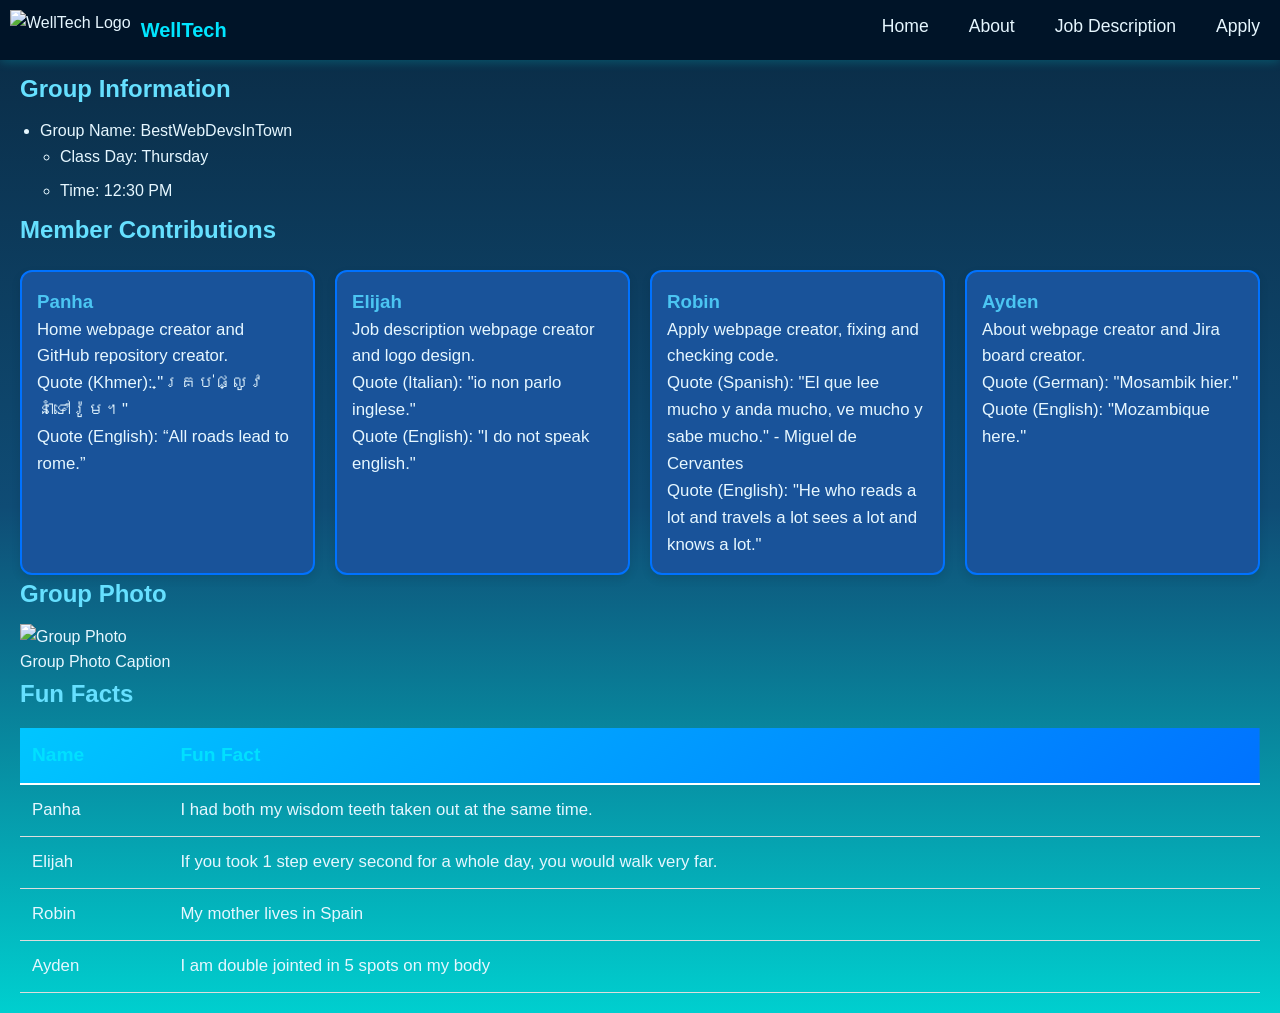
==== about.html @ 323dba4f "Adjusted home page and fixed spelling errors" ====
<!DOCTYPE html>

<!-- 
     Date: 19/04/2026
     Added by: Ayden Rao
     Description:
     changed the entire code to have the requiremnts for the assesment.
    
      -->

<html lang="en">
<head>
    <meta charset="UTF-8">
    <title>Group Info</title>

    <!-- Link to CSS -->
    <link rel="stylesheet" href="AP.css">
    <link rel="icon" type="image/icon" href="webbing teching transparent logo.png">

</head>

<body>

   <nav class="navbar">
    <div class="nav-container">
        <div class="logo">
    <img src="ImagesAP/WellTech_Logo.png" alt="WellTech Logo">
    <span>WellTech</span>
    </div>

        <!-- Navigation links -->
        <ul class="nav-links">
            <li><a href="index.html">Home</a></li>
            <li><a href="about.html">About</a></li>
            <li><a href="jobs.html">Job Description</a></li>
            <li><a href="apply.html">Apply</a></li>
        </ul>
    </div>
</nav>


        
        <!-- Group Info -->
<section>
    <h2>Group Information</h2>

    <ul>
        <li>
            Group Name: BestWebDevsInTown
            <ul>
                <li>Class Day: Thursday</li>
                <li>Time: 12:30 PM</li>
            </ul>
        </li>
    </ul>
</section>

        <!-- Contributions -->

   <section>
    <h2>Member Contributions</h2>

    <div class="team-container">

        <div class="card">
            <h3>Panha</h3>
            <p>Home webpage creator and GitHub repository creator.</p>
            <p>Quote (Khmer): "គ្រប់ផ្លូវនាំទៅរ៉ូម។"</p>
            <p>Quote (English): “All roads lead to rome.”</p>
        </div>

        <div class="card">
            <h3>Elijah</h3>
            <p>Job description webpage creator and logo design.</p>
            <p>Quote (Italian): "io non parlo inglese."</p>
            <p>Quote (English): "I do not speak english."</p>
        </div>

        <div class="card">
            <h3>Robin</h3>
            <p>Apply webpage creator, fixing and checking code.</p>
            <p>Quote (Spanish): "El que lee mucho y anda mucho, ve mucho y sabe mucho." - Miguel de Cervantes</p>
            <p>Quote (English): "He who reads a lot and travels a lot sees a lot and knows a lot."</p>
        </div>

        <div class="card">
            <h3>Ayden</h3>
            <p>About webpage creator and Jira board creator.</p>
            <p>Quote (German): "Mosambik hier."</p>
            <p>Quote (English): "Mozambique here."</p>
        </div>

    </div>
</section>
    

        <!-- Group Photo -->
        <section>
            <h2>Group Photo</h2>
            <figure>
                <img src="group-photo.jpg" alt="Group Photo" width="300">
                <figcaption>Group Photo Caption</figcaption>
            </figure>
        </section>

  <!-- Fun Facts -->
<section>
    <h2>Fun Facts</h2>

    <table class="fun-facts">
        <thead>
            <tr>
                <th>Name</th>
                <th>Fun Fact</th>
            </tr>
        </thead>

        <tbody>
            <tr>
                <td>Panha</td>
                <td>I had both my wisdom teeth taken out at the same time.</td>
            </tr>

            <tr>
                <td>Elijah</td>
                <td>If you took 1 step every second for a whole day, you would walk very far.</td>
            </tr>

            <tr>
                <td>Robin</td>
                <td>My mother lives in Spain</td>
            </tr>

            <tr>
                <td>Ayden</td>
                <td>I am double jointed in 5 spots on my body</td>
            </tr>
        </tbody>
    </table>
</section>
    

</body>
</html>
---- AP.css ----
/* 16/04/2026 */
/* Applies a global reset to remove default spacing */
* {
    margin: 0px;
    padding: 0;
    box-sizing: border-box;
}

main {
    margin-top: 10px; /* push content down */
}
/* Styles the overall page background and default text */
body {
    font-family: Arial, Helvetica, sans-serif;

    /* Ocean blue gradient background */
    background: linear-gradient(to bottom, #0a2a43, #0f4c75, #00cfcf);

    color: #e6f7ff; /* light cyan text for readability */
    line-height: 1.6;
    padding: 20px;
}

/* Main heading styling */
h1 {
    text-align: center; /* centres the heading */
    font-size: 2.5em;
    margin-bottom: 20px;

    color: #00e0ff; /* bright cyan */
}

/* Subheadings (section titles) */
h2 {
    margin-bottom: 10px;
    color: #66e0ff; /* softer cyan */
}

/* Section container styling */
.section {
    background-color: rgba(0, 0, 50, 0.6); /* semi-transparent dark blue */
    padding: 15px;
    margin-bottom: 20px;
    border-radius: 10px;

    /* subtle glow effect */
    box-shadow: 0 0 10px rgba(0, 255, 255, 0.2);
}

/* Paragraph text */
p {
    font-size: 1.05em;
}

/* List styling */
ul {
    padding-left: 20px;
}

ol {
    padding-left: 20px;
}

li {
    margin-bottom: 8px;
}

/* Container for image links */
.links {
    display: flex; /* aligns images side-by-side */
    gap: 20px; /* spacing between images */
    margin-top: 10px;
}

/* /* Image styling
.links img {
    width: 150px;
    height: auto;

    border-radius: 10px;
    border: 2px solid #00e0ff;

    transition: transform 0.3s ease, box-shadow 0.3s ease;
} */

/* Hover effect for images */
.links img:hover {
    transform: scale(1.1); /* slightly enlarges image */
    box-shadow: 0 0 15px #00ffff;
} 

body {
    padding-top: 70px; /* pushes content down below navbar */
}

/* Navigation bar fixed at the very top */
.navbar {
    background: rgba(0, 20, 40, 0.95); /* dark ocean blue */
    padding: 10px 10px;

    position: fixed;  
    top: 0;
    left: 0;
    width: 100%;      /* makes it span full width */

    z-index: 1000;    /* keeps it above everything */

    box-shadow: 0 2px 10px rgba(0, 255, 255, 0.2);
}

/* Container to align items */
.nav-container {
    display: flex;
    justify-content: space-between; /* logo left, links right */
    align-items: center;
}


/* Navigation links list */
.nav-links {
    list-style: none;
    display: flex;
    gap: 20px;
}

/* Individual links */
.nav-links a {
    text-decoration: none;
    color: #e6f7ff;
    font-size: 1.1em;
    padding: 5px 10px;
    border-radius: 5px;

    transition: background 0.3s, colour 0.3s;
}

/* Hover effect */
.nav-links a:hover {
    background-color: #00e0ff;
    color: #002b40;
}

/*
   Date: 19/04/2026
   Added: Logo inside navbar*/

/* Logo container */
.logo {
    display: flex;
    align-items: center;
    gap: 10px;
}

/* Logo image */
.logo img {
    height: 40px;   /* adjust size if needed */
    width: auto;
}

/* Logo text */
.logo span {
    color: #00e5ff;
    font-size: 20px;
    font-weight: bold;
}

/* Container for all cards */
.team-container {
    display: grid;
    grid-template-columns: repeat(auto-fit, minmax(250px, 1fr));
    gap: 20px;
    margin-top: 20px;
}

/* Individual card */
.card {
    background: #19539a;
    border: 2px solid #0072ff;
    border-radius: 12px;
    padding: 15px;
    box-shadow: 0 4px 10px rgba(0,0,0,0.1);
    transition: transform 0.2s ease;
}

/* Hover effect */
.card:hover {
    transform: translateY(-5px);
}

/* Name header */
.card h3 {
    margin-top: 0;
    color: #4bc5f2;
}

/* Fun Facts Table */
.fun-facts {
    width: 100%;
    border-collapse: collapse;
    margin-top: 15px;
    font-family: Arial, sans-serif;
}

/* Header */
.fun-facts thead {
    background: linear-gradient(135deg, #00c6ff, #0072ff);
    color: white;
}

.fun-facts th {
    padding: 12px;
    text-align: left;
}

/* Body cells */
.fun-facts td {
    padding: 12px;
    border-bottom: 1px solid #ddd;
}

/* Row hover effect */
.fun-facts tbody tr:hover {
    background-color: #0c4e88;
}
legend {
  border: 2px solid #2a7db8;
  padding: 5px 12px;
  border-radius: 6px;
  background-color: rgba(27, 25, 42, 0.9);
  font-weight: bold;
}

fieldset {
  background-color: rgba(0, 0, 50, 0.6); /* semi-transparent dark blue */
    padding: 15px;
    margin-bottom: 20px;
    border-radius: 10px;

    /* subtle glow effect */
    box-shadow: 0 0 10px rgba(0, 255, 255, 0.2);
  transition: transform 0.2s ease;
}

.subfield {
    border: none;
    border-left: 3px solid #2a7db8;
    background: none;
    box-shadow: none;
    padding: 5px 0 5px 10px;
    margin-bottom: auto;
    transition: none;
}

.subfield:hover {
    transform: none;
}

.sublegend {
    border: none !important;
    background: none !important;
    font-weight: normal;
    font-size: 0.95em;
    color: #99e5ff;
    padding: 0;
}
fieldset:hover{
  transform: scale(1.02);
}

.application-form {
    display:flex;
    flex-direction: column;
    justify-content: center;
    gap: 15px;
    max-width: 900px;
    margin: auto;
    
}
/*The following were made and inspired by this blog: https://tobiasahlin.com/blog/css-trick-animating-link-underlines/ */
.H1exp {
  position: relative;
  text-decoration: none;
}


.H1exp::before {
  content: "";
  position: absolute;
  display: block;
  width: 100%;
  height: 2px;
  bottom: 0;
  left: 0;
  background-color: #fff;
  transform: scaleX(0);
  transition: transform 0.3s ease;
}

.H1exp:hover::before {
  transform: scaleX(1);
}

.metrics-table {
    text-align: left;
    min-height: 130px;
    background-color: rgba(0, 0, 50, 0.6);
    margin-top: 20px;
    margin-bottom: 20px;
    padding: 18px;
    border-radius: 10px;
    box-shadow: 0 0 10px rgba(0, 255, 255, 0.2);

}

th {
    color: #00e0ff;
    font-size: 1.2em;
    border-bottom: 2px solid #ffffff;
}

td {
    color: #e6f7ff;
    font-size: 1.05em;
    
}
.footer {

    display: flex;
    margin-top: 30px;
    width: 100%;
    padding: 20px;
    background-color: rgba(0, 20, 40, 0.95); /* dark ocean blue */
    color: #e6f7ff;
    letter-spacing: 1px;
    
}

.footer a {
    color: #00e0ff;
    text-decoration: none;

}

.footer a:hover {
    text-decoration: underline;
}
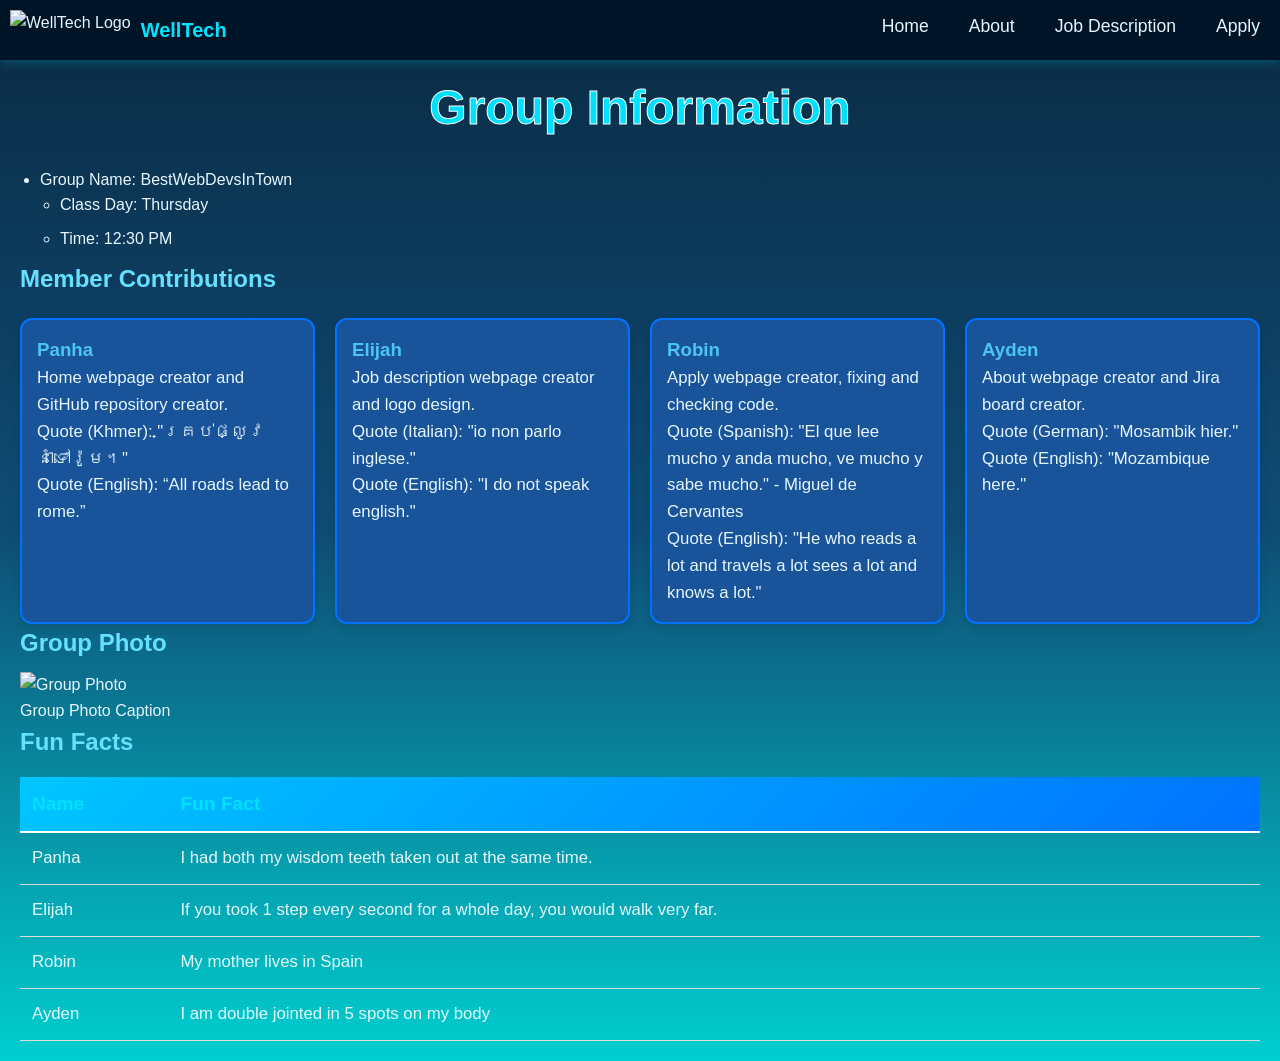
==== commit 45a9da32: "Changed searchbar and added hover animations" ====
--- a/about.html
+++ b/about.html
@@ -42,7 +42,7 @@
         
         <!-- Group Info -->
 <section>
-    <h2>Group Information</h2>
+    <h1 class="H1exp">Group Information</h1>
 
     <ul>
         <li>
--- a/AP.css
+++ b/AP.css
@@ -324,15 +324,14 @@
     
 }
 .footer {
-
-    display: flex;
+    margin-top: 150px;
     margin-top: 30px;
     width: 100%;
-    padding: 20px;
+    padding: 30px;
     background-color: rgba(0, 20, 40, 0.95); /* dark ocean blue */
     color: #e6f7ff;
     letter-spacing: 1px;
-    
+    text-align: center;
 }
 
 .footer a {
@@ -345,3 +344,36 @@
     text-decoration: underline;
 }
 
+.searchbar {
+    display: flex;
+    justify-content: right;
+    margin-top: 10px;
+    margin-bottom: 10px;
+}
+
+.searchbar input[type="search"] {
+    padding: 8px;
+    border: px solid #00e0ff;
+    border-radius: 5px 0 0 5px;
+    width: 200px;
+}
+
+.searchbar button {
+    padding: 8px 12px;
+    border: none;
+    background-color: #00e0ff;
+    color: #002b40;
+    border-radius: 0 5px 5px 0;
+    cursor: pointer;
+}
+
+.searchbar button:hover {
+    background-color: #00c6ff;
+}
+
+h1.H1exp {
+    text-align: center;
+    font-size: 3em;
+    color: #00e0ff;
+    -webkit-text-stroke: #ffffff 1px;
+}
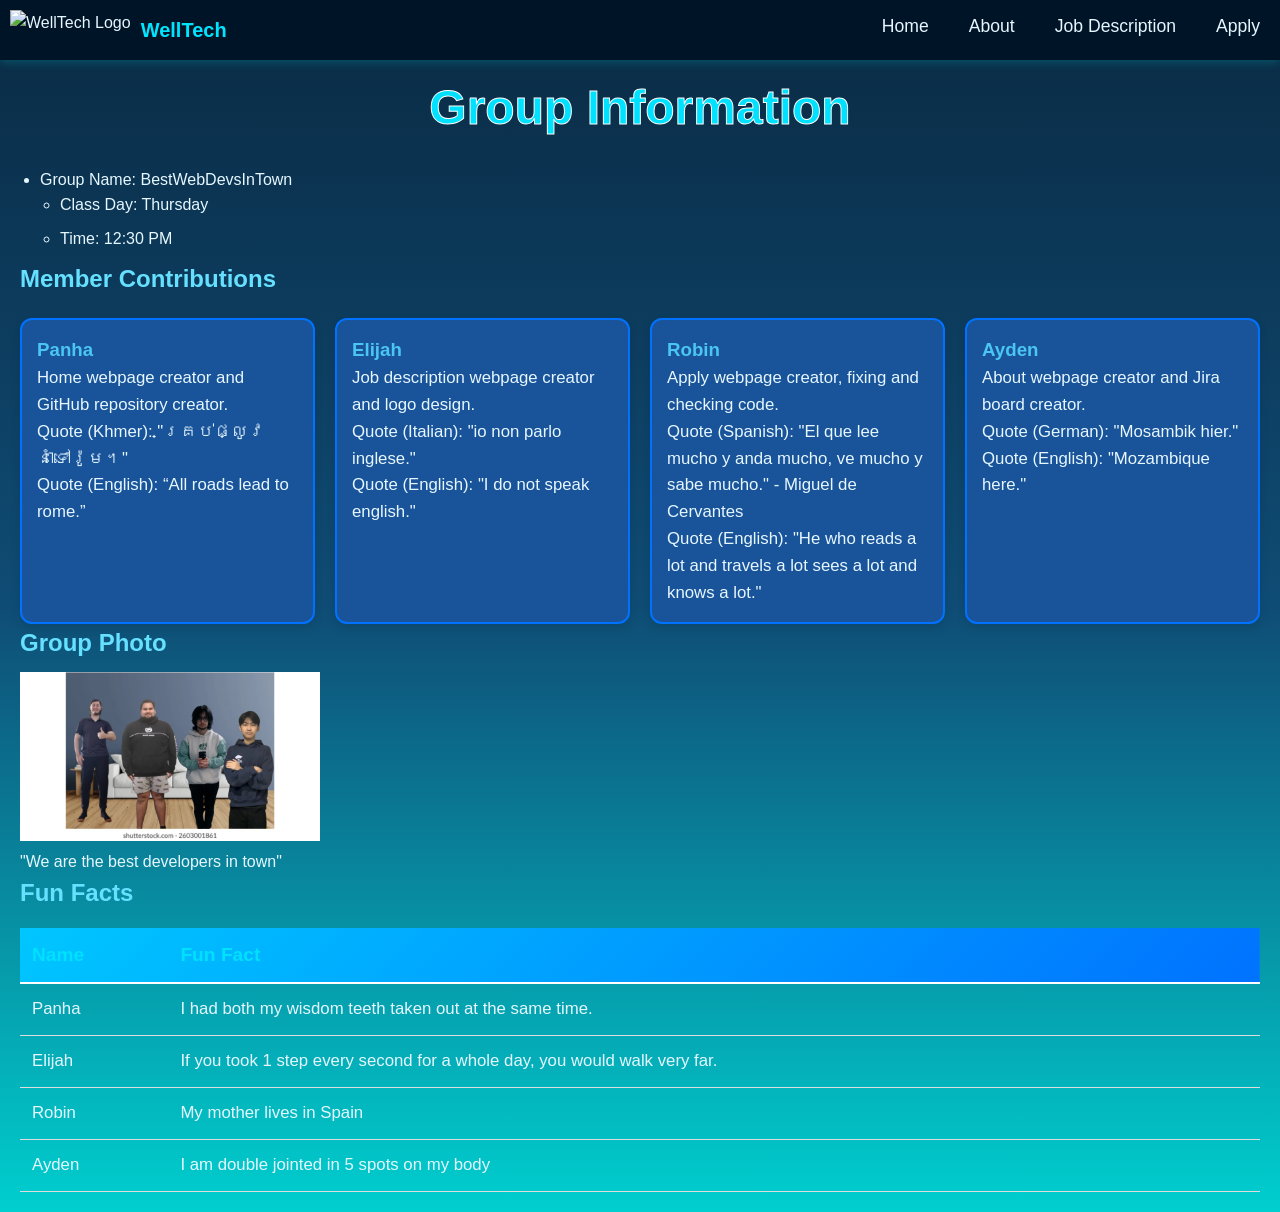
==== commit 942ea8bf: "added the group photo to the html Updated the entire structure and content of the about.html file to" ====
--- a/about.html
+++ b/about.html
@@ -98,8 +98,8 @@
         <section>
             <h2>Group Photo</h2>
             <figure>
-                <img src="group-photo.jpg" alt="Group Photo" width="300">
-                <figcaption>Group Photo Caption</figcaption>
+                <img src="ImagesAP/group_photo.png" alt="Group Photo" width="300">
+                <figcaption>"We are the best developers in town"</figcaption>
             </figure>
         </section>
 
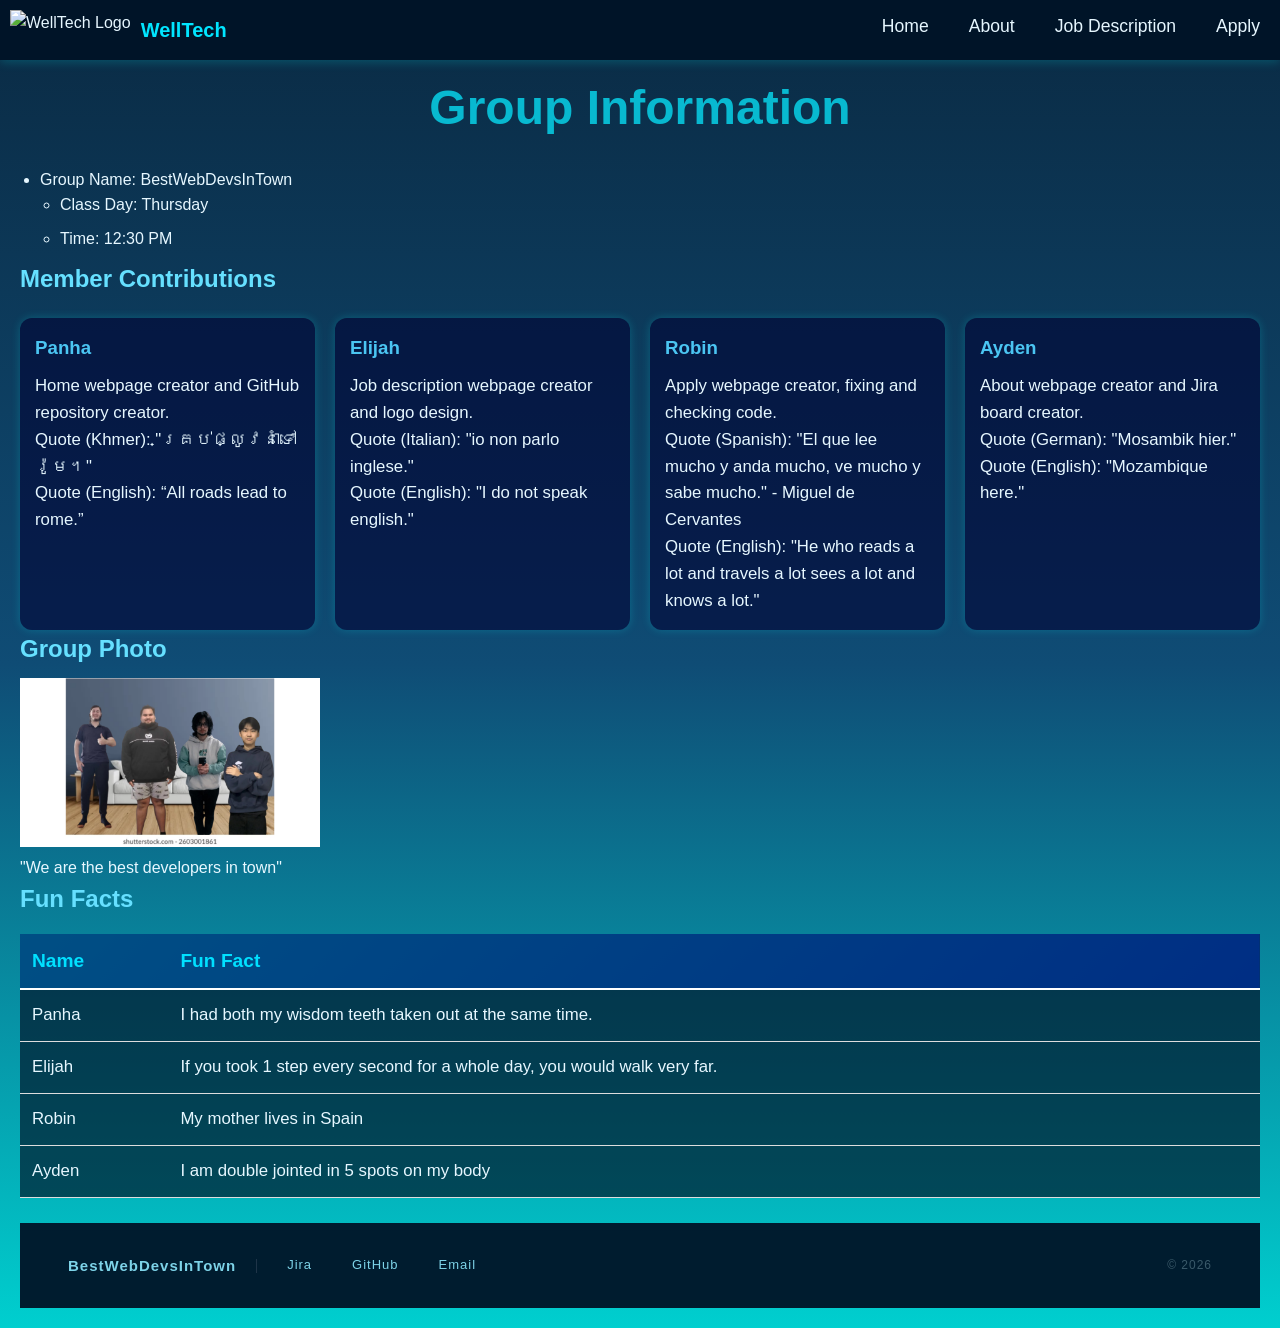
==== commit c828b4f3: "added footer to all pages" ====
--- a/about.html
+++ b/about.html
@@ -138,7 +138,19 @@
         </tbody>
     </table>
 </section>
-    
+<br>
+<footer>
+    <div class="footer-left">
+        <span class="footer-brand">BestWebDevsInTown</span>
+        <div class="footer-divider"></div>
+        <div class="footer-links">
+            <a href="https://aydenrao.atlassian.net/jira/core/projects/BG/board?cloudId=ce8f769f-9671-42e4-b406-1f25b0a991ca&filter=assignee%20%3D%20%22712020%3Aa386c260-4c9d-4f69-94ae-87916d33d797%22&groupBy=status">Jira</a>
+            <a href="https://github.com/Pannnss/Assignment-1">GitHub</a>
+            <a href="mailto:info@welltech.com">Email</a>
+        </div>
+    </div>
+    <span class="footer-copy">&copy; 2026</span>
+</footer>
 
 </body>
 </html>
--- a/AP.css
+++ b/AP.css
@@ -24,7 +24,7 @@
 /* Main heading styling */
 h1 {
     text-align: center; /* centres the heading */
-    font-size: 2.5em;
+    font-size: 2.3em;
     margin-bottom: 20px;
 
     color: #00e0ff; /* bright cyan */
@@ -34,6 +34,12 @@
 h2 {
     margin-bottom: 10px;
     color: #66e0ff; /* softer cyan */
+}
+
+/* subber headings (aside titles) */
+h3 {
+    margin-bottom: 10px;
+    color: #66e0ff; /* same as h2 */
 }
 
 /* Section container styling */
@@ -174,12 +180,11 @@
 
 /* Individual card */
 .card {
-    background: #19539a;
-    border: 2px solid #0072ff;
+    background: rgba(0, 0, 50, 0.6); /* semi-transparent dark blue */
     border-radius: 12px;
     padding: 15px;
-    box-shadow: 0 4px 10px rgba(0,0,0,0.1);
     transition: transform 0.2s ease;
+    box-shadow: 0 0 10px rgba(0, 255, 255, 0.2);
 }
 
 /* Hover effect */
@@ -210,12 +215,15 @@
 .fun-facts th {
     padding: 12px;
     text-align: left;
+    background-color: rgba(0, 0, 50, 0.6);
 }
 
 /* Body cells */
 .fun-facts td {
     padding: 12px;
     border-bottom: 1px solid #ddd;
+    background-color: rgba(0, 0, 22, 0.6);
+
 }
 
 /* Row hover effect */
@@ -302,7 +310,7 @@
 
 .metrics-table {
     text-align: left;
-    min-height: 130px;
+    width: 100%;
     background-color: rgba(0, 0, 50, 0.6);
     margin-top: 20px;
     margin-bottom: 20px;
@@ -321,29 +329,99 @@
 td {
     color: #e6f7ff;
     font-size: 1.05em;
-    
-}
-.footer {
-    margin-top: 150px;
-    margin-top: 30px;
-    width: 100%;
-    padding: 30px;
-    background-color: rgba(0, 20, 40, 0.95); /* dark ocean blue */
-    color: #e6f7ff;
-    letter-spacing: 1px;
-    text-align: center;
-}
-
-.footer a {
-    color: #00e0ff;
-    text-decoration: none;
-
-}
-
-.footer a:hover {
-    text-decoration: underline;
-}
-
+    text-align: left;
+
+}
+
+footer {
+  width: 100%;
+  box-sizing: border-box;
+  padding: 28px 48px;
+  background-color: rgba(0, 20, 40, 0.95);
+  display: flex;
+  align-items: center;
+  justify-content: space-between; /* pushes footer-left to the left and footer-copy to the right */
+  flex-wrap: wrap;
+  gap: 16px;
+  letter-spacing: 1px;
+}
+
+.footer-left {
+  display: flex; /* lines up the brand, divider, and links side by side */
+  align-items: center;
+  gap: 20px; /* adds space between the brand, divider, and links */
+}
+
+.footer-brand {
+  color: #7dd3e8;
+  font-weight: 600; /* makes the brand name stronger */
+  font-size: 15px;
+}
+
+.footer-divider {
+  width: 1px; /* makes the divider a thin vertical line */
+  height: 14px; /*sets the hegiht of the divider*/
+  background: #1e3448;
+}
+
+.footer-links {
+  display: flex; /* lines up the links side by side */
+  gap: 20px;
+}
+
+footer a {
+  color: #7dd3e8;
+  font-size: 13px;
+  text-decoration: none;
+  padding: 4px 10px; /* adds space around the text*/
+  border-radius: 20px; /* rounds the edges so less sharp */
+}
+
+footer a:hover {
+  text-decoration: underline; 
+  background-color: #0953c257;
+}
+
+.footer-copy {
+  color: #3a5a6a;
+  font-size: 12px;
+}
+
+.aboriginal {
+  background-color: rgba(0, 0, 50, 0.6);
+  border-radius: 10px;
+  padding: 24px 32px;
+  display: flex; /*lines up the flag and text side by side */
+  align-items: center; /* centres the flag and text vetically */
+  gap: 24px;
+  border-left: 4px solid #e8a020;/*gold left border because its pretty*/
+}
+
+.aboriginal-flag {
+  width: 72px;
+  height: 44px;
+  border-radius: 4px;
+  object-fit: cover;/*makes the image fill the space*/
+  flex-shrink: 0;
+}
+
+.aboriginal-text {
+  color: #c0d8e8;
+  font-size: 13px;
+  line-height: 1.7;
+  font-style: italic;
+  margin: 0;
+}
+
+.aboriginal-text strong {
+  display: block; /* puts the heading on its own line*/
+  color: #7dd3e8;
+  font-style: normal;
+  font-size: 11px;
+  letter-spacing: 0.1em;
+  text-transform: uppercase;
+  margin-bottom: 6px;
+}
 .searchbar {
     display: flex;
     justify-content: right;
@@ -374,6 +452,34 @@
 h1.H1exp {
     text-align: center;
     font-size: 3em;
-    color: #00e0ff;
-    -webkit-text-stroke: #ffffff 1px;
+    color: #08b9d0
+}
+
+.aside {
+    background-color: rgba(0, 0, 50, 0.6);
+    display: grid;
+    grid-template-rows: 3fr 1fr;
+    float: right;
+    border-radius: 10px;
+    padding: 20px;
+    margin-top: 20px;
+    margin-bottom: 20px;
+    box-shadow: 0 0 10px rgba(0, 255, 255, 0.2);
+    color: #00c3dd;
+}
+
+.joblink {
+    font-size: 1.05em;
+    color: #99e5ff;
+}
+/*I got help from gen ai to make the label not visible */
+.searchlabel {
+    position: absolute;
+  width: 1px;
+  height: 1px;
+  padding: 0;
+  overflow: hidden;
+  clip: rect(0,0,0,0);
+  white-space: nowrap;
+  border: 0;
 }
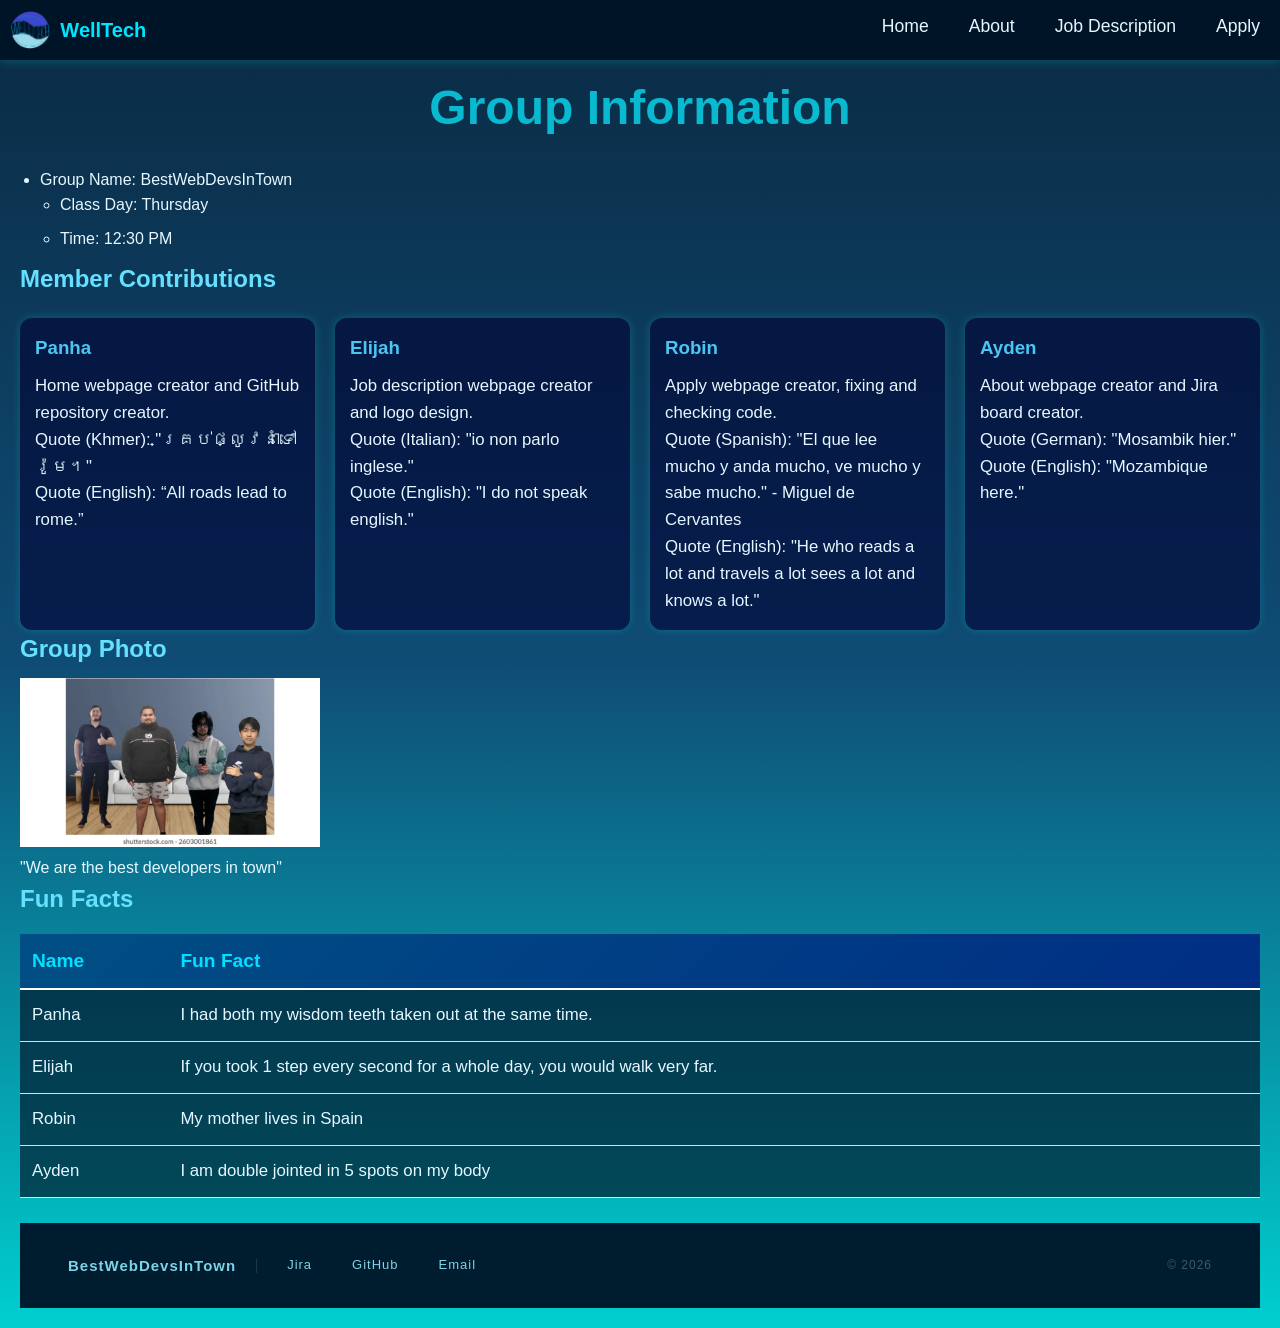
==== commit e730eb6d: "changed the nav logo to be the image out of folder" ====
--- a/about.html
+++ b/about.html
@@ -15,7 +15,7 @@
 
     <!-- Link to CSS -->
     <link rel="stylesheet" href="AP.css">
-    <link rel="icon" type="image/icon" href="webbing teching transparent logo.png">
+    <link rel="icon" type="image/icon" href="WellTech_Logo.PNG">
 
 </head>
 
@@ -24,7 +24,7 @@
    <nav class="navbar">
     <div class="nav-container">
         <div class="logo">
-    <img src="ImagesAP/WellTech_Logo.png" alt="WellTech Logo">
+    <img src="WellTech_Logo.PNG" alt="WellTech Logo">
     <span>WellTech</span>
     </div>
 
@@ -144,7 +144,7 @@
         <span class="footer-brand">BestWebDevsInTown</span>
         <div class="footer-divider"></div>
         <div class="footer-links">
-            <a href="https://aydenrao.atlassian.net/jira/core/projects/BG/board?cloudId=ce8f769f-9671-42e4-b406-1f25b0a991ca&filter=assignee%20%3D%20%22712020%3Aa386c260-4c9d-4f69-94ae-87916d33d797%22&groupBy=status">Jira</a>
+            <a href="https://aydenrao.atlassian.net/jira/core/projects/BG/board?cloudId=ce8f769f-9671-42e4-b406-1f25b0a991ca&filter=&groupBy=status">Jira</a>
             <a href="https://github.com/Pannnss/Assignment-1">GitHub</a>
             <a href="mailto:info@welltech.com">Email</a>
         </div>
--- a/AP.css
+++ b/AP.css
@@ -360,7 +360,7 @@
 
 .footer-divider {
   width: 1px; /* makes the divider a thin vertical line */
-  height: 14px; /*sets the hegiht of the divider*/
+  height: 14px; /*sets the height of the divider*/
   background: #1e3448;
 }
 
@@ -374,7 +374,7 @@
   font-size: 13px;
   text-decoration: none;
   padding: 4px 10px; /* adds space around the text*/
-  border-radius: 20px; /* rounds the edges so less sharp */
+  border-radius: 20px; /* rounds the edges so its less sharp */
 }
 
 footer a:hover {
@@ -392,7 +392,7 @@
   border-radius: 10px;
   padding: 24px 32px;
   display: flex; /*lines up the flag and text side by side */
-  align-items: center; /* centres the flag and text vetically */
+  align-items: center; /* centres the flag and text vertically */
   gap: 24px;
   border-left: 4px solid #e8a020;/*gold left border because its pretty*/
 }
